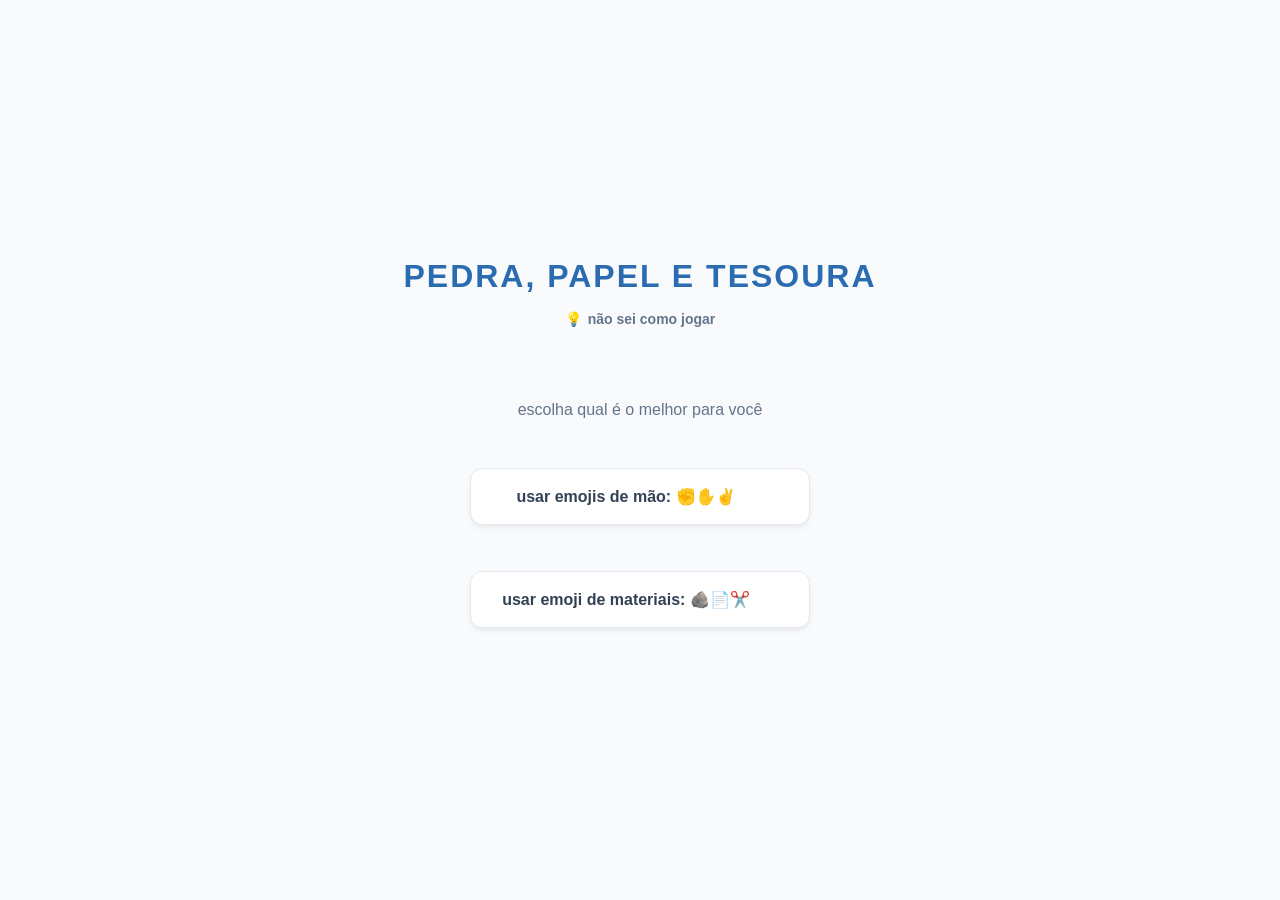
==== index.html @ bc447259 "primeira versão" ====
<!DOCTYPE html>
<html lang="pt-BR">
<head>
    <meta charset="UTF-8">
    <meta name="viewport" content="width=device-width, initial-scale=1.0">
    <link rel="stylesheet" href="./style.css">
    <title>Document</title>
</head>
<body>
    <h1>PEDRA, PAPEL E TESOURA</h1>
    <a href="./regras.html">não sei como jogar</a>
    <br><br>
<p>escolha qual é o melhor para você</p>
<a href="./maoSelect.html">usar emojis de mão: ✊✋✌️</a>
<br>
<a href="./materialSelect.html">usar emoji de materiais: 🪨📄✂️ </a>
</body>
</html>
---- style.css ----
/* 1. Reset básico e centralização na tela */
* {
    margin: 0;
    padding: 0;
    box-sizing: border-box;
    font-family: 'Segoe UI', Tahoma, Geneva, Verdana, sans-serif;
}

body {
    background-color: #f8fafc; /* Fundo levemente acinzentado para dar contraste */
    color: #1e293b;          /* Texto escuro premium */
    display: flex;
    flex-direction: column;
    justify-content: center;
    align-items: center;
    min-height: 100vh;
    padding: 20px;
    text-align: center;
}

/* 2. Cabeçalho */
h1 {
    font-size: 32px;
    font-weight: 800;
    color: #2b6cb0; /* Azul elegante */
    text-transform: uppercase;
    letter-spacing: 2px;
    margin-bottom: 8px;
}

p {
    color: #64748b; /* Cinza médio elegante */
    font-size: 16px;
    margin-bottom: 35px;
    font-weight: 500;
}

/* 3. Estilização dos Links / Botões */

/* LINK DE REGRAS (Fica pequeno e discreto no topo ou meio) */
a[href*="regras"] {
    color: #64748b !important;
    text-decoration: none !important;
    font-size: 14px !important;
    font-weight: 600 !important;
    margin-bottom: 30px !important;
    padding: 8px 16px !important;
    border-radius: 20px !important;
    background: transparent !important;
    transition: all 0.2s ease !important;
    display: inline-flex !important;
    align-items: center !important;
    gap: 6px !important;
    border: none !important;
    box-shadow: none !important;
    transform: none !important;
    width: auto !important;
    max-width: none !important;
}

a[href*="regras"]::before {
    content: "💡";
    font-size: 14px;
}

a[href*="regras"]:hover {
    color: #2b6cb0 !important;
    background: #ebf8ff !important;
}

/* TODOS OS OUTROS LINKS (AGORA VAI ARRUMAR TODOS OS BOTÕES DE PÁGINAS) */
a:not([href*="regras"]) {
    display: flex;
    align-items: center;
    justify-content: center;
    gap: 12px;
    background: #ffffff; 
    color: #334155;      
    text-decoration: none;
    font-size: 16px;
    font-weight: 700;
    padding: 18px 24px;
    border-radius: 12px; /* Cantos arredondados modernos */
    border: 1px solid #e2e8f0; 
    width: 100%;
    max-width: 340px;
    margin: 14px auto;
    box-shadow: 0 4px 6px -1px rgba(0, 0, 0, 0.05), 0 2px 4px -1px rgba(0, 0, 0, 0.03);
    transition: all 0.25s cubic-bezier(0.4, 0, 0.2, 1); /* Transição suave profissional */
    cursor: pointer;
}

/* Adicionando as setinhas discretas para os botões */
a:not([href*="regras"])::after {
    content: "→";
    opacity: 0;
    transform: translateX(-10px);
    transition: all 0.25s ease;
}

/* Efeito ao passar o mouse nos botões */
a:not([href*="regras"]):hover {
    background: #ffffff;
    color: #2b6cb0;
    border-color: #2b6cb0; 
    transform: translateY(-4px); /* Sobe suavemente */
    box-shadow: 0 12px 20px -5px rgba(43, 108, 176, 0.15); /* Sombra brilha no azul do tema */
}

/* Faz a setinha aparecer e deslizar para o lado no hover */
a:not([href*="regras"]):hover::after {
    opacity: 1;
    transform: translateX(0);
}

/* Efeito de clique */
a:not([href*="regras"]):active {
    transform: translateY(-1px);
    box-shadow: 0 6px 10px -4px rgba(43, 108, 176, 0.15);
}
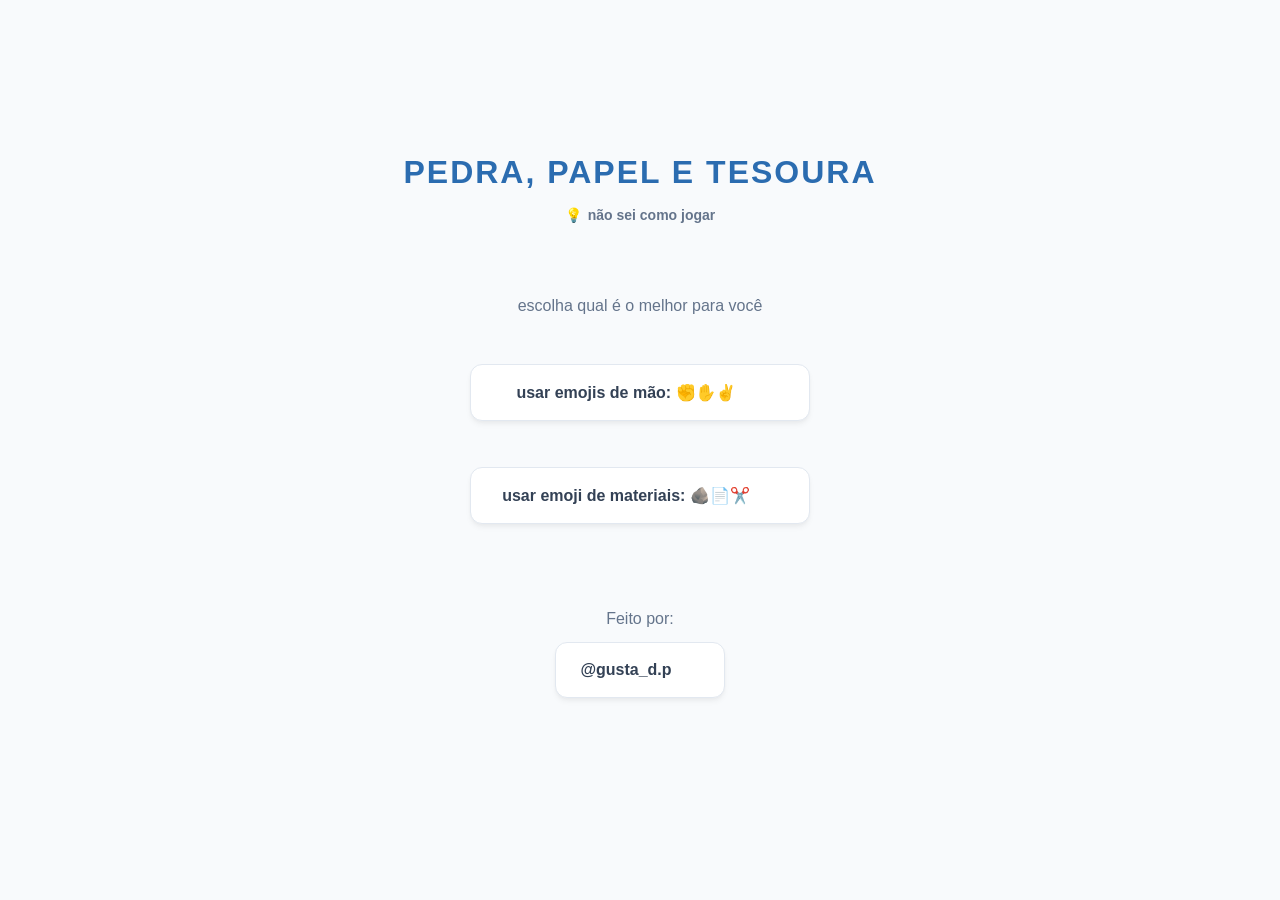
==== commit 33a01429: "segunda versão(favicon, link do insta e 'title'corrigidos)" ====
--- a/index.html
+++ b/index.html
@@ -4,7 +4,8 @@
     <meta charset="UTF-8">
     <meta name="viewport" content="width=device-width, initial-scale=1.0">
     <link rel="stylesheet" href="./style.css">
-    <title>Document</title>
+    <link rel="icon" type = 'image/png' href="./img/PePaTe.png">
+    <title>Pedra Papel e Tesoura</title>
 </head>
 <body>
     <h1>PEDRA, PAPEL E TESOURA</h1>
@@ -14,5 +15,7 @@
 <a href="./maoSelect.html">usar emojis de mão: ✊✋✌️</a>
 <br>
 <a href="./materialSelect.html">usar emoji de materiais: 🪨📄✂️ </a>
+<br><br><br><br>
+ <p>Feito por: <a href="https://www.instagram.com/gusta_d.p/" class="instagram">@gusta_d.p</a></p>
 </body>
 </html>
